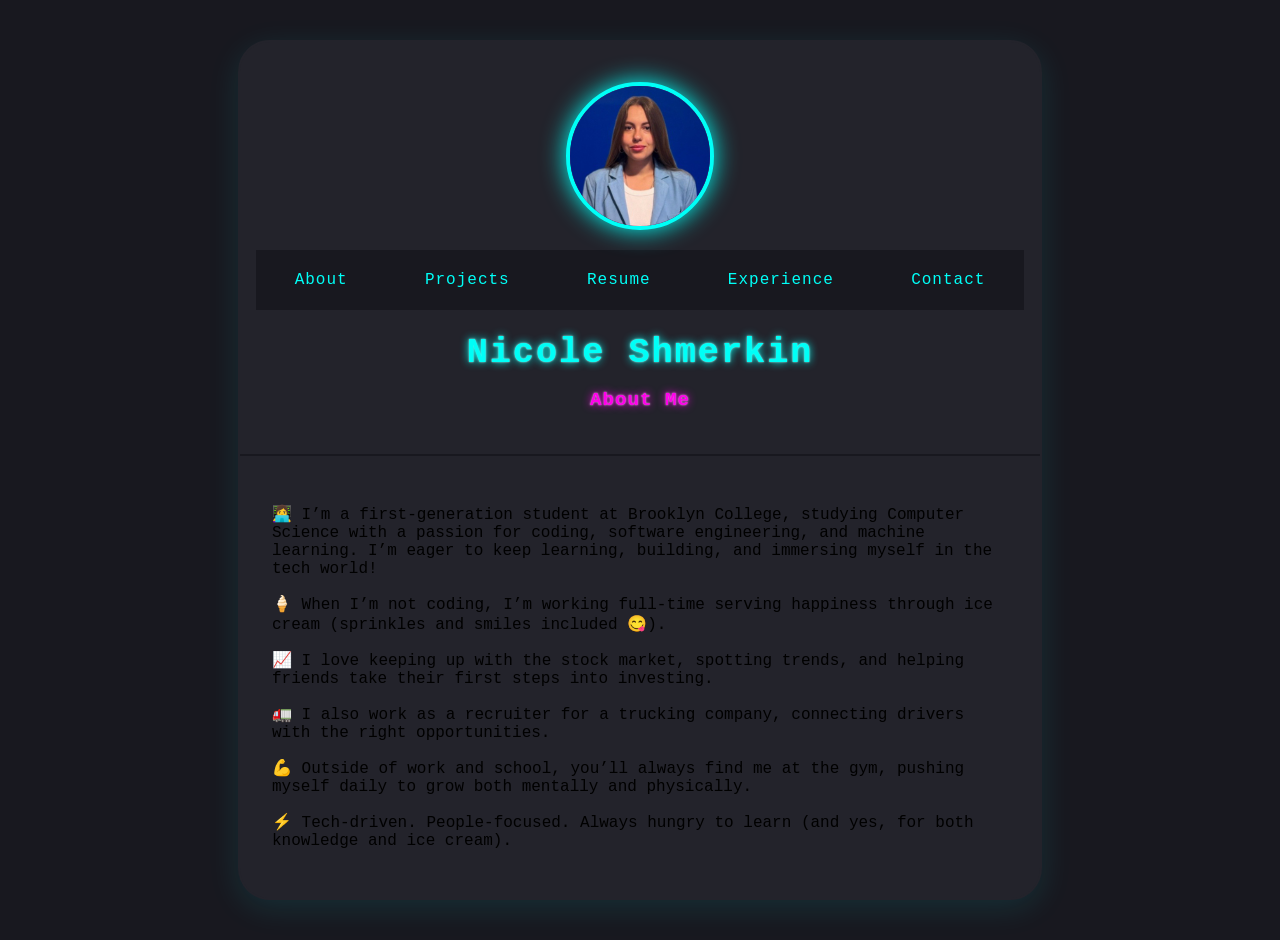
==== pages/about.html @ 556e2133 "first commit" ====
<!DOCTYPE html>
<html lang="en">
<head>
    <meta charset="UTF-8">
    <meta name="viewport" content="width=device-width, initial-scale=1.0">
    <title>About Me - Nicole Shmerkin</title>
    <link rel="stylesheet" href="../css">
    <style>
        body {
            font-family: 'IBM Plex Mono', 'Courier New', monospace;
            background: #18181f;
            margin: 0;
            color: #000;
        }
        .container {
            max-width: 800px;
            margin: 40px auto;
            border-radius: 32px;
            box-shadow: 0 8px 32px rgba(0,255,255,0.10);
            background: #23232b;
            border: 2px solid #23232b;
            overflow: hidden;
        }
        header {
            background: #23232b;
            padding: 2.5rem 1rem 1.5rem 1rem;
            text-align: center;
            border-bottom: 2px solid #18181f;
        }
        .profile-pic {
            display: flex;
            justify-content: center;
            align-items: center;
            margin-bottom: 1.2rem;
        }
        .profile-pic img {
            width: 140px;
            height: 140px;
            object-fit: cover;
            border-radius: 50%;
            border: 4px solid #00fff7;
            box-shadow: 0 0 24px #00fff7, 0 0 8px #ff00ea inset;
            background: #23232b;
        }
        h1 {
            font-size: 2.2rem;
            color: #00fff7;
            margin-bottom: 0.5rem;
            letter-spacing: 2px;
            font-weight: 700;
            text-shadow: 0 0 8px #00fff7, 0 0 2px #fff;
        }
        h2 {
            font-size: 1.2rem;
            color: #ff00ea;
            margin-bottom: 1.2rem;
            letter-spacing: 1px;
            font-weight: 600;
            text-shadow: 0 0 8px #ff00ea, 0 0 2px #fff;
        }
        section {
            padding: 2rem;
            text-align: left;
        }
        nav {
            display: flex;
            justify-content: space-around;
            background: #18181f;
            border-top: 1px solid #23232b;
            padding: 1rem 0;
        }
        nav a {
            color: #00fff7;
            text-decoration: none;
            font-weight: 500;
            font-size: 1rem;
            letter-spacing: 1px;
            padding: 0.3rem 0.7rem;
            border-radius: 6px;
            transition: background 0.2s, color 0.2s;
        }
        nav a:hover {
            background: #ff00ea;
            color: #18181f;
        }
    </style>
</head>
<body>
    <div class="container">
        <header>
            <div class="profile-pic">
                <img src="../Profile Picture.jpeg" alt="Profile Picture">
            </div>
            <nav>
                <a href="about.html">About</a>
                <a href="projects.html">Projects</a>
                <a href="resume.html">Resume</a>
                <a href="experience.html">Experience</a>
                <a href="contact.html">Contact</a>
            </nav>
            <h1>Nicole Shmerkin</h1>
            <h2>About Me</h2>
        </header>
        <section>
            <p>👩‍💻 I’m a first-generation student at Brooklyn College, studying Computer Science with a passion for coding, software engineering, and machine learning. I’m eager to keep learning, building, and immersing myself in the tech world! </p>

            🍦 When I’m not coding, I’m working full-time serving happiness through ice cream (sprinkles and smiles included 😋).</p>

<p>📈 I love keeping up with the stock market, spotting trends, and helping friends take their first steps into investing.</p>

<p>🚛 I also work as a recruiter for a trucking company, connecting drivers with the right opportunities.</p>

<p>💪 Outside of work and school, you’ll always find me at the gym, pushing myself daily to grow both mentally and physically.</p>

<p>⚡ Tech-driven. People-focused. Always hungry to learn (and yes, for both knowledge and ice cream).</p>
        </section>

    </div>
</body>
</html>
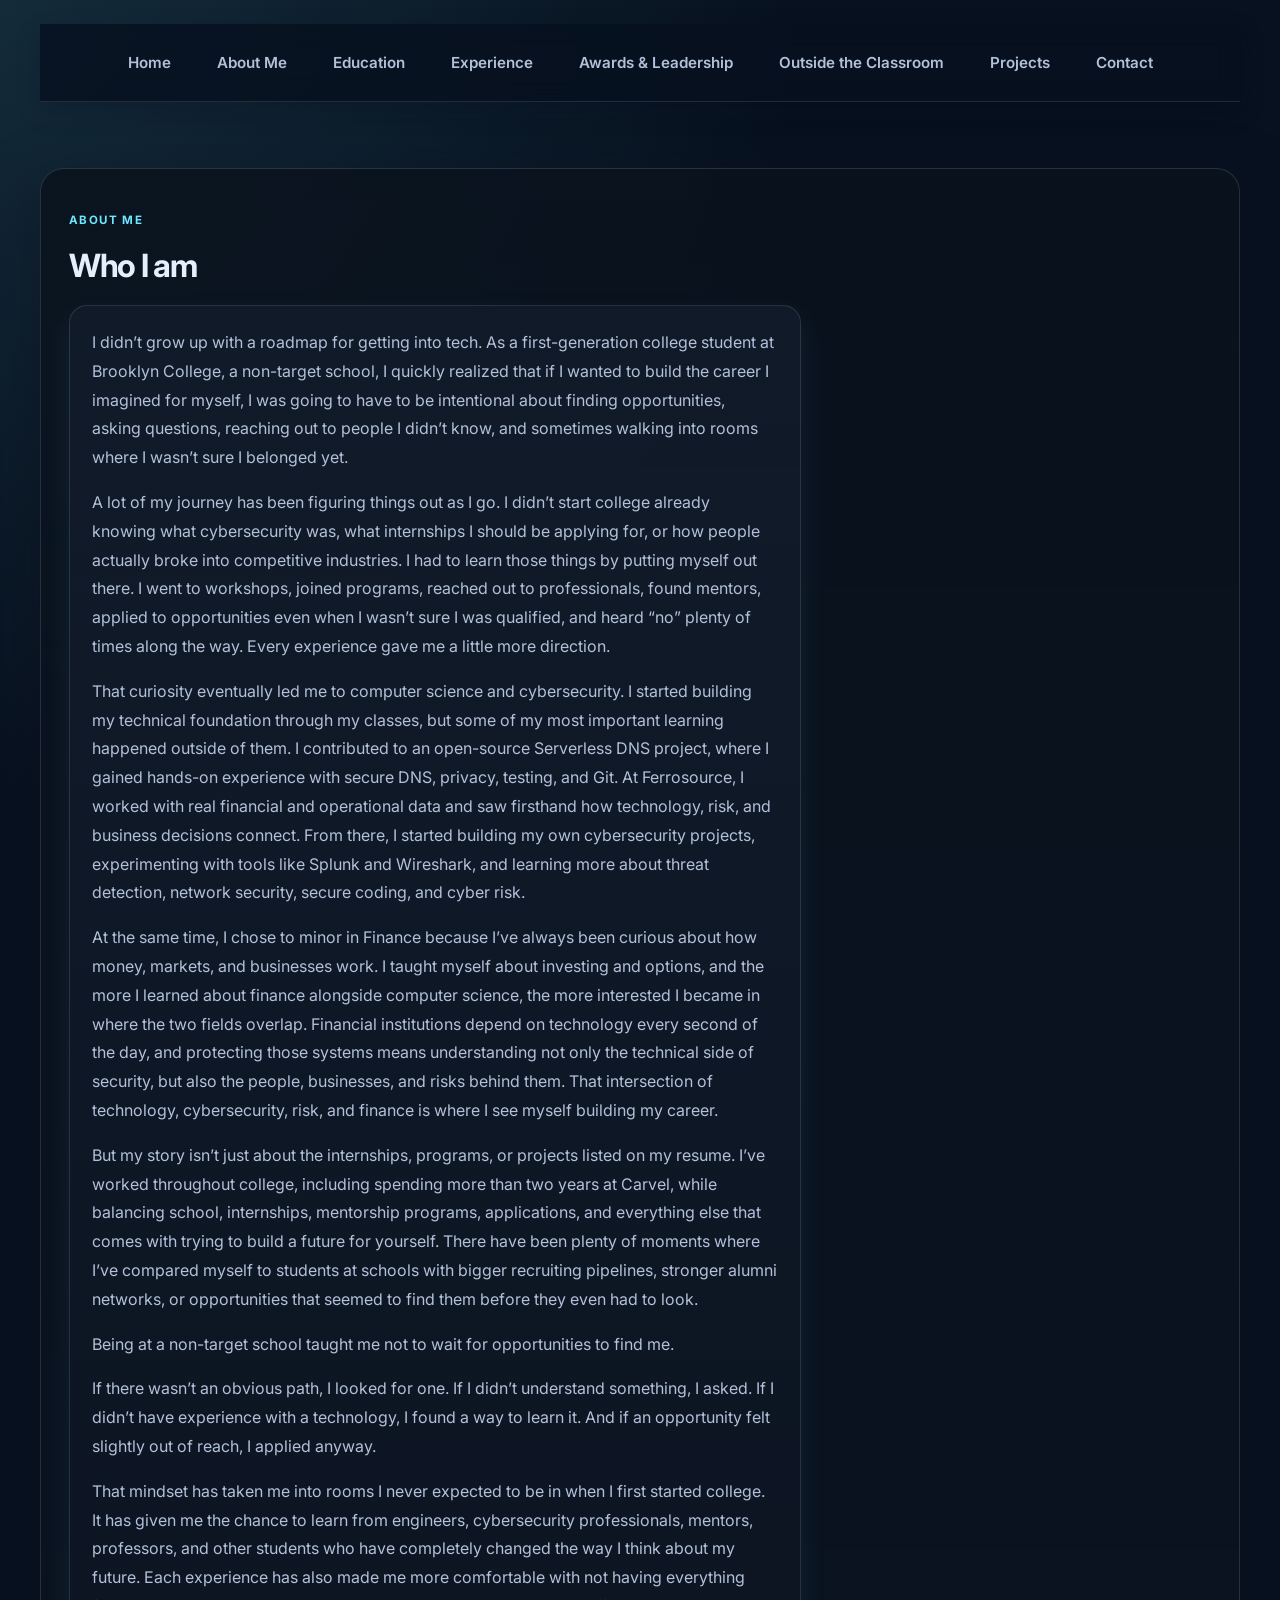
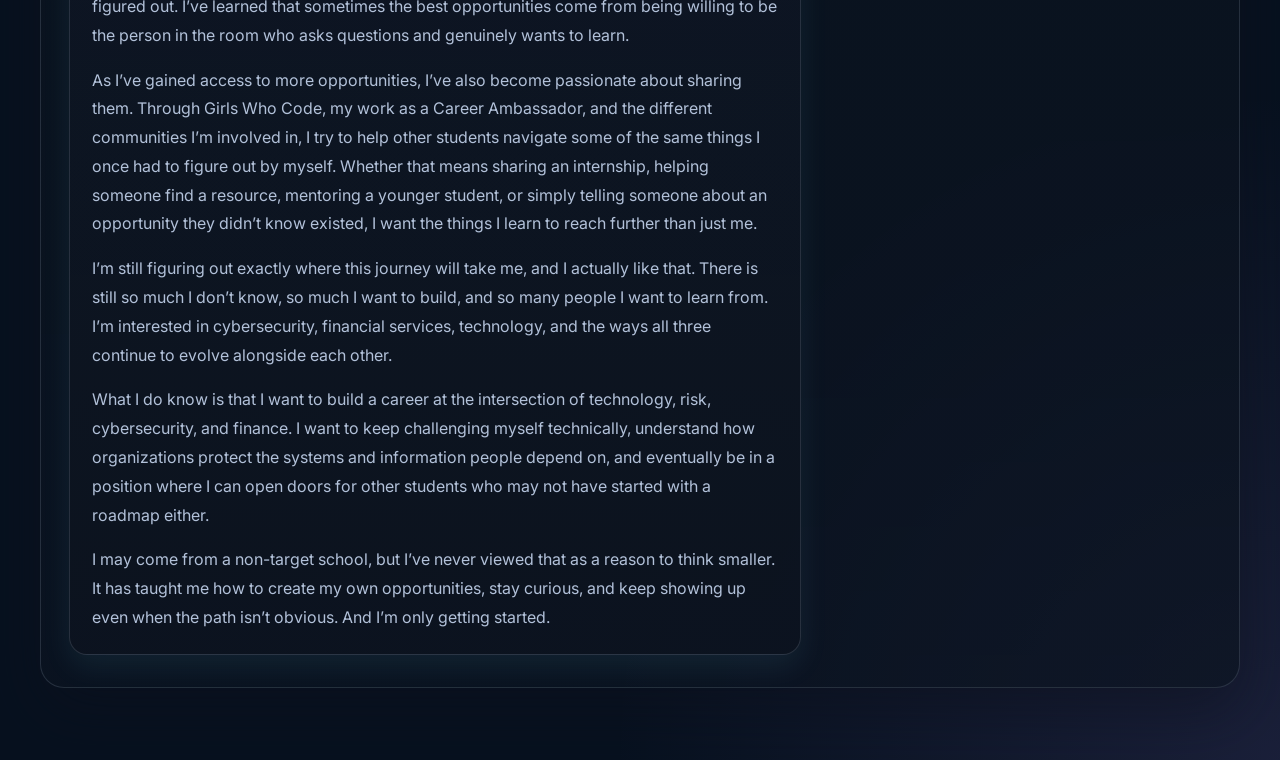
==== commit 5b9511e1: "Finalize personal portfolio website" ====
--- a/pages/about.html
+++ b/pages/about.html
@@ -1,121 +1,67 @@
 
 <!DOCTYPE html>
 <html lang="en">
-<head>
-    <meta charset="UTF-8">
-    <meta name="viewport" content="width=device-width, initial-scale=1.0">
-    <title>About Me - Nicole Shmerkin</title>
-    <link rel="stylesheet" href="../css">
-    <style>
-        body {
-            font-family: 'IBM Plex Mono', 'Courier New', monospace;
-            background: #18181f;
-            margin: 0;
-            color: #000;
-        }
-        .container {
-            max-width: 800px;
-            margin: 40px auto;
-            border-radius: 32px;
-            box-shadow: 0 8px 32px rgba(0,255,255,0.10);
-            background: #23232b;
-            border: 2px solid #23232b;
-            overflow: hidden;
-        }
-        header {
-            background: #23232b;
-            padding: 2.5rem 1rem 1.5rem 1rem;
-            text-align: center;
-            border-bottom: 2px solid #18181f;
-        }
-        .profile-pic {
-            display: flex;
-            justify-content: center;
-            align-items: center;
-            margin-bottom: 1.2rem;
-        }
-        .profile-pic img {
-            width: 140px;
-            height: 140px;
-            object-fit: cover;
-            border-radius: 50%;
-            border: 4px solid #00fff7;
-            box-shadow: 0 0 24px #00fff7, 0 0 8px #ff00ea inset;
-            background: #23232b;
-        }
-        h1 {
-            font-size: 2.2rem;
-            color: #00fff7;
-            margin-bottom: 0.5rem;
-            letter-spacing: 2px;
-            font-weight: 700;
-            text-shadow: 0 0 8px #00fff7, 0 0 2px #fff;
-        }
-        h2 {
-            font-size: 1.2rem;
-            color: #ff00ea;
-            margin-bottom: 1.2rem;
-            letter-spacing: 1px;
-            font-weight: 600;
-            text-shadow: 0 0 8px #ff00ea, 0 0 2px #fff;
-        }
-        section {
-            padding: 2rem;
-            text-align: left;
-        }
-        nav {
-            display: flex;
-            justify-content: space-around;
-            background: #18181f;
-            border-top: 1px solid #23232b;
-            padding: 1rem 0;
-        }
-        nav a {
-            color: #00fff7;
-            text-decoration: none;
-            font-weight: 500;
-            font-size: 1rem;
-            letter-spacing: 1px;
-            padding: 0.3rem 0.7rem;
-            border-radius: 6px;
-            transition: background 0.2s, color 0.2s;
-        }
-        nav a:hover {
-            background: #ff00ea;
-            color: #18181f;
-        }
-    </style>
-</head>
-<body>
-    <div class="container">
-        <header>
-            <div class="profile-pic">
-                <img src="../Profile Picture.jpeg" alt="Profile Picture">
+  <head>
+    <meta charset="UTF-8" />
+    <meta name="viewport" content="width=device-width, initial-scale=1.0" />
+    <title>About Me | Nicole Shmerkin</title>
+    <link rel="preconnect" href="https://fonts.googleapis.com" />
+    <link rel="preconnect" href="https://fonts.gstatic.com" crossorigin />
+    <link href="https://fonts.googleapis.com/css2?family=Inter:wght@400;500;600;700;800&display=swap" rel="stylesheet" />
+    <link rel="stylesheet" href="../style.css" />
+  </head>
+  <body>
+    <div class="page-shell">
+      <header class="site-header">
+        <nav class="top-nav" aria-label="Main navigation">
+          <a href="../index.html">Home</a>
+          <a href="about.html">About Me</a>
+          <a href="linkedin.html">Education</a>
+          <a href="experience.html">Experience</a>
+          <a href="awards.html">Awards & Leadership</a>
+          <a href="life.html">Outside the Classroom</a>
+          <a href="projects.html">Projects</a>
+          <a href="contact.html">Contact</a>
+        </nav>
+      </header>
+
+      <main>
+        <section class="section">
+          <div class="section-header">
+            <p class="section-label">About Me</p>
+            <h2>Who I am</h2>
+          </div>
+
+          <div class="about-grid">
+            <div class="panel">
+              <p>I didn’t grow up with a roadmap for getting into tech. As a first-generation college student at Brooklyn College, a non-target school, I quickly realized that if I wanted to build the career I imagined for myself, I was going to have to be intentional about finding opportunities, asking questions, reaching out to people I didn’t know, and sometimes walking into rooms where I wasn’t sure I belonged yet. </p>
+
+              <p>A lot of my journey has been figuring things out as I go. I didn’t start college already knowing what cybersecurity was, what internships I should be applying for, or how people actually broke into competitive industries. I had to learn those things by putting myself out there. I went to workshops, joined programs, reached out to professionals, found mentors, applied to opportunities even when I wasn’t sure I was qualified, and heard “no” plenty of times along the way. Every experience gave me a little more direction.</p>
+
+              </p>
+              <p>That curiosity eventually led me to computer science and cybersecurity. I started building my technical foundation through my classes, but some of my most important learning happened outside of them. I contributed to an open-source Serverless DNS project, where I gained hands-on experience with secure DNS, privacy, testing, and Git. At Ferrosource, I worked with real financial and operational data and saw firsthand how technology, risk, and business decisions connect. From there, I started building my own cybersecurity projects, experimenting with tools like Splunk and Wireshark, and learning more about threat detection, network security, secure coding, and cyber risk.</p>
+              <p>At the same time, I chose to minor in Finance because I’ve always been curious about how money, markets, and businesses work. I taught myself about investing and options, and the more I learned about finance alongside computer science, the more interested I became in where the two fields overlap. Financial institutions depend on technology every second of the day, and protecting those systems means understanding not only the technical side of security, but also the people, businesses, and risks behind them. That intersection of technology, cybersecurity, risk, and finance is where I see myself building my career.</p>
+
+<p>But my story isn’t just about the internships, programs, or projects listed on my resume. I’ve worked throughout college, including spending more than two years at Carvel, while balancing school, internships, mentorship programs, applications, and everything else that comes with trying to build a future for yourself. There have been plenty of moments where I’ve compared myself to students at schools with bigger recruiting pipelines, stronger alumni networks, or opportunities that seemed to find them before they even had to look.</p>
+
+<p>Being at a non-target school taught me not to wait for opportunities to find me.</p>
+
+<p>If there wasn’t an obvious path, I looked for one. If I didn’t understand something, I asked. If I didn’t have experience with a technology, I found a way to learn it. And if an opportunity felt slightly out of reach, I applied anyway.</p>
+
+<p>That mindset has taken me into rooms I never expected to be in when I first started college. It has given me the chance to learn from engineers, cybersecurity professionals, mentors, professors, and other students who have completely changed the way I think about my future. Each experience has also made me more comfortable with not having everything figured out. I’ve learned that sometimes the best opportunities come from being willing to be the person in the room who asks questions and genuinely wants to learn.</p>
+
+<p>As I’ve gained access to more opportunities, I’ve also become passionate about sharing them. Through Girls Who Code, my work as a Career Ambassador, and the different communities I’m involved in, I try to help other students navigate some of the same things I once had to figure out by myself. Whether that means sharing an internship, helping someone find a resource, mentoring a younger student, or simply telling someone about an opportunity they didn’t know existed, I want the things I learn to reach further than just me.</p>
+
+<p>I’m still figuring out exactly where this journey will take me, and I actually like that. There is still so much I don’t know, so much I want to build, and so many people I want to learn from. I’m interested in cybersecurity, financial services, technology, and the ways all three continue to evolve alongside each other.</p>
+
+<p>What I do know is that I want to build a career at the intersection of technology, risk, cybersecurity, and finance. I want to keep challenging myself technically, understand how organizations protect the systems and information people depend on, and eventually be in a position where I can open doors for other students who may not have started with a roadmap either.</p>
+
+<p>I may come from a non-target school, but I’ve never viewed that as a reason to think smaller. It has taught me how to create my own opportunities, stay curious, and keep showing up even when the path isn’t obvious. And I’m only getting started.</p>
             </div>
-            <nav>
-                <a href="about.html">About</a>
-                <a href="projects.html">Projects</a>
-                <a href="resume.html">Resume</a>
-                <a href="experience.html">Experience</a>
-                <a href="contact.html">Contact</a>
-            </nav>
-            <h1>Nicole Shmerkin</h1>
-            <h2>About Me</h2>
-        </header>
-        <section>
-            <p>👩‍💻 I’m a first-generation student at Brooklyn College, studying Computer Science with a passion for coding, software engineering, and machine learning. I’m eager to keep learning, building, and immersing myself in the tech world! </p>
 
-            🍦 When I’m not coding, I’m working full-time serving happiness through ice cream (sprinkles and smiles included 😋).</p>
-
-<p>📈 I love keeping up with the stock market, spotting trends, and helping friends take their first steps into investing.</p>
-
-<p>🚛 I also work as a recruiter for a trucking company, connecting drivers with the right opportunities.</p>
-
-<p>💪 Outside of work and school, you’ll always find me at the gym, pushing myself daily to grow both mentally and physically.</p>
-
-<p>⚡ Tech-driven. People-focused. Always hungry to learn (and yes, for both knowledge and ice cream).</p>
+          </div>
         </section>
-
+      </main>
     </div>
-</body>
+  </body>
 </html>
--- a/style.css
+++ b/style.css
@@ -0,0 +1,650 @@
+:root {
+  --bg: #07111f;
+  --bg-soft: #0e1d30;
+  --panel: rgba(15, 25, 41, 0.9);
+  --panel-soft: rgba(21, 36, 56, 0.9);
+  --panel-alt: #101f33;
+  --border: rgba(148, 163, 184, 0.18);
+  --text: #e5eefb;
+  --muted: #b2c1d9;
+  --primary: #6ee7ff;
+  --secondary: #a78bfa;
+  --accent: #34d399;
+  --shadow: 0 22px 60px rgba(12, 17, 29, 0.55);
+  --soft-shadow: 0 12px 30px rgba(110, 231, 255, 0.08);
+}
+
+* {
+  box-sizing: border-box;
+}
+
+html {
+  scroll-behavior: smooth;
+}
+
+body {
+  margin: 0;
+  font-family: 'Inter', 'Segoe UI', sans-serif;
+  color: var(--text);
+  background:
+    radial-gradient(circle at top left, rgba(110, 231, 255, 0.12), transparent 30%),
+    radial-gradient(circle at bottom right, rgba(167, 139, 250, 0.12), transparent 25%),
+    var(--bg);
+}
+
+img {
+  max-width: 100%;
+  display: block;
+}
+
+.page-shell {
+  max-width: 1240px;
+  margin: 0 auto;
+  padding: 24px 20px 72px;
+}
+
+.site-header {
+  position: sticky;
+  top: 0;
+  z-index: 10;
+  backdrop-filter: blur(12px);
+  background: rgba(7, 17, 31, 0.82);
+  border-bottom: 1px solid var(--border);
+  box-shadow: 0 10px 26px rgba(2, 6, 23, 0.18);
+}
+
+.top-nav {
+  max-width: 1200px;
+  margin: 0 auto;
+  padding: 18px 20px;
+  display: flex;
+  justify-content: center;
+  flex-wrap: wrap;
+  gap: 12px;
+}
+
+.top-nav a {
+  color: var(--muted);
+  text-decoration: none;
+  padding: 10px 16px;
+  border-radius: 999px;
+  border: 1px solid transparent;
+  font-size: 0.95rem;
+  font-weight: 600;
+  transition: 0.2s ease;
+}
+
+.top-nav a:hover,
+.top-nav a:focus-visible,
+.top-nav a.active {
+  color: var(--text);
+  border-color: var(--border);
+  background: rgba(148, 163, 184, 0.08);
+}
+
+main {
+  padding-top: 36px;
+}
+
+.section {
+  margin-top: 30px;
+  padding: 32px 28px;
+  background: linear-gradient(180deg, rgba(10, 18, 29, 0.85), rgba(12, 20, 33, 0.72));
+  border: 1px solid rgba(148, 163, 184, 0.2);
+  border-radius: 24px;
+  box-shadow: var(--shadow);
+}
+
+.hero {
+  display: grid;
+  grid-template-columns: 1.2fr 0.8fr;
+  gap: 32px;
+  align-items: center;
+}
+
+.eyebrow,
+.section-label,
+.mini-tag,
+.tag {
+  display: inline-block;
+  letter-spacing: 0.12em;
+  text-transform: uppercase;
+  font-size: 0.72rem;
+  font-weight: 700;
+}
+
+.eyebrow,
+.section-label,
+.mini-tag {
+  color: var(--primary);
+}
+
+.tag {
+  color: var(--accent);
+  padding: 6px 10px;
+  border-radius: 999px;
+  background: rgba(52, 211, 153, 0.1);
+  border: 1px solid rgba(52, 211, 153, 0.25);
+}
+
+.hero h1 {
+  margin: 12px 0 16px;
+  font-size: clamp(2.8rem, 4vw, 4.8rem);
+  line-height: 0.96;
+  letter-spacing: -0.065em;
+  text-shadow: 0 12px 30px rgba(110, 231, 255, 0.15);
+}
+
+.headline {
+  margin: 0;
+  color: var(--muted);
+  font-size: 1.12rem;
+  line-height: 1.7;
+  max-width: 620px;
+}
+
+.hero-actions {
+  display: flex;
+  flex-wrap: wrap;
+  gap: 14px;
+  margin-top: 24px;
+}
+
+.btn {
+  display: inline-flex;
+  align-items: center;
+  justify-content: center;
+  padding: 12px 20px;
+  border-radius: 10px;
+  font-weight: 700;
+  text-decoration: none;
+  transition: transform 0.2s ease, opacity 0.2s ease;
+}
+
+.btn:hover {
+  transform: translateY(-1px);
+}
+
+.btn.primary {
+  background: linear-gradient(135deg, var(--primary), var(--secondary));
+  color: #061019;
+}
+
+.btn.secondary {
+  border: 1px solid var(--border);
+  color: var(--text);
+  background: rgba(148, 163, 184, 0.06);
+}
+
+.quick-facts {
+  list-style: none;
+  padding: 0;
+  margin: 24px 0 0;
+  display: grid;
+  gap: 10px;
+}
+
+.quick-facts li {
+  display: flex;
+  align-items: center;
+  gap: 10px;
+  color: var(--muted);
+}
+
+.quick-facts li::before {
+  content: "•";
+  color: var(--primary);
+  font-size: 1.5rem;
+  line-height: 1;
+}
+
+.hero-visual {
+  display: flex;
+  justify-content: center;
+}
+
+.image-frame {
+  width: min(100%, 360px);
+  border-radius: 24px;
+  overflow: hidden;
+  border: 1px solid var(--border);
+  background: rgba(148, 163, 184, 0.08);
+  box-shadow: var(--shadow);
+}
+
+.image-frame img {
+  width: 100%;
+  height: 100%;
+  object-fit: cover;
+  aspect-ratio: 3 / 4;
+}
+
+.section-header {
+  margin-bottom: 20px;
+}
+
+.section-header h2 {
+  margin: 8px 0 0;
+  font-size: clamp(2rem, 2vw, 2.8rem);
+  letter-spacing: -0.04em;
+}
+
+.about-grid,
+.cards-grid,
+.project-grid,
+.life-grid,
+.image-strip {
+  display: grid;
+  gap: 20px;
+}
+
+.about-grid {
+  grid-template-columns: 1.5fr 0.8fr;
+}
+
+.photo-stack {
+  display: grid;
+  gap: 14px;
+  margin-top: 16px;
+}
+
+.photo-card,
+.mini-photo-card {
+  background: rgba(148, 163, 184, 0.05);
+  border: 1px solid var(--border);
+  border-radius: 16px;
+  overflow: hidden;
+}
+
+.photo-card img,
+.mini-photo-card img {
+  width: 100%;
+  height: 180px;
+  object-fit: cover;
+  display: block;
+}
+
+.photo-card span,
+.mini-photo-card span {
+  display: block;
+  padding: 10px 12px 12px;
+  color: var(--muted);
+  font-size: 0.85rem;
+  font-weight: 600;
+}
+
+.image-strip {
+  grid-template-columns: repeat(2, minmax(0, 1fr));
+  margin: 18px 0 22px;
+}
+
+.panel {
+  background: linear-gradient(180deg, rgba(17, 27, 42, 0.95), rgba(12, 19, 31, 0.88));
+  border: 1px solid rgba(148, 163, 184, 0.2);
+  border-radius: 18px;
+  padding: 22px;
+  box-shadow: var(--soft-shadow);
+}
+
+.panel p {
+  color: var(--muted);
+  line-height: 1.8;
+  margin: 0 0 16px;
+}
+
+.panel p:last-child {
+  margin-bottom: 0;
+}
+
+.stats-panel {
+  display: grid;
+  gap: 18px;
+}
+
+.stat {
+  padding: 18px;
+  border-radius: 14px;
+  background: rgba(148, 163, 184, 0.05);
+  border: 1px solid var(--border);
+}
+
+.stat strong {
+  display: block;
+  font-size: 1.05rem;
+  margin-bottom: 6px;
+}
+
+.stat span {
+  color: var(--muted);
+}
+
+.three-up {
+  grid-template-columns: repeat(3, minmax(0, 1fr));
+}
+
+.highlight-card h3,
+.project-card h4,
+.life-card h3 {
+  margin: 10px 0 12px;
+  font-size: 1.35rem;
+}
+
+.highlight-card p,
+.project-card p,
+.life-card p,
+.contact-panel p {
+  color: var(--muted);
+  line-height: 1.7;
+  margin: 0;
+}
+
+.skill-panel {
+  margin-top: 20px;
+}
+
+.skill-panel h3 {
+  margin: 0 0 16px;
+}
+
+.experience-stack {
+  display: grid;
+  gap: 20px;
+  margin-top: 12px;
+}
+
+.experience-card {
+  padding: 24px 26px;
+  background: linear-gradient(180deg, rgba(17, 27, 42, 0.96), rgba(12, 19, 31, 0.9));
+}
+
+.experience-header {
+  display: flex;
+  justify-content: space-between;
+  align-items: flex-start;
+  gap: 16px;
+  margin-bottom: 8px;
+}
+
+.experience-header h3 {
+  margin: 8px 0 0;
+  font-size: 1.45rem;
+  letter-spacing: -0.02em;
+}
+
+.experience-date {
+  color: var(--primary);
+  font-size: 0.76rem;
+  font-weight: 800;
+  letter-spacing: 0.12em;
+  text-transform: uppercase;
+  white-space: nowrap;
+  padding-top: 8px;
+}
+
+.experience-meta {
+  margin: 0 0 12px;
+  color: var(--primary);
+  font-weight: 700;
+}
+
+.experience-card p {
+  margin: 0 0 12px;
+}
+
+.experience-card p:last-child {
+  margin-bottom: 0;
+}
+
+.experience-card strong {
+  color: var(--text);
+}
+
+.skill-list {
+  display: flex;
+  flex-wrap: wrap;
+  gap: 12px;
+}
+
+.skill-list span {
+  background: rgba(110, 231, 255, 0.08);
+  color: var(--text);
+  border: 1px solid rgba(110, 231, 255, 0.2);
+  padding: 8px 12px;
+  border-radius: 999px;
+  font-weight: 600;
+  box-shadow: inset 0 0 0 1px rgba(255, 255, 255, 0.02);
+}
+
+.awards-grid {
+  display: grid;
+  grid-template-columns: repeat(2, minmax(0, 1fr));
+  gap: 20px;
+}
+
+.award-card h3 {
+  margin: 12px 0 10px;
+  font-size: 1.28rem;
+}
+
+.life-grid {
+  grid-template-columns: repeat(3, minmax(0, 1fr));
+}
+
+.life-card {
+  overflow: hidden;
+  background: var(--panel);
+  border: 1px solid var(--border);
+  border-radius: 18px;
+}
+
+.photo-placeholder {
+  display: flex;
+  align-items: center;
+  justify-content: center;
+  min-height: 180px;
+  background: linear-gradient(135deg, rgba(110, 231, 255, 0.08), rgba(167, 139, 250, 0.08));
+  border: 1px dashed rgba(148, 163, 184, 0.35);
+  color: var(--muted);
+  font-weight: 700;
+  letter-spacing: 0.08em;
+  text-transform: uppercase;
+  font-size: 0.7rem;
+}
+
+.concerts-section {
+  margin-top: 28px;
+}
+
+.concerts-section h3 {
+  margin: 0 0 18px;
+  font-size: 1.3rem;
+}
+
+.concert-grid {
+  display: grid;
+  grid-template-columns: repeat(3, minmax(0, 1fr));
+  gap: 20px;
+}
+
+.concert-card {
+  background: var(--panel-soft);
+  border: 1px solid var(--border);
+  border-radius: 18px;
+  padding: 18px;
+}
+
+.concert-card h4 {
+  margin: 16px 0 10px;
+  font-size: 1.15rem;
+}
+
+.concert-card p,
+.skydiving-card p {
+  color: var(--muted);
+  line-height: 1.7;
+  margin: 0;
+}
+
+.skydiving-card {
+  display: grid;
+  grid-template-columns: minmax(200px, 0.9fr) 1.5fr;
+  gap: 18px;
+  align-items: center;
+  margin-top: 28px;
+}
+
+.skydiving-card h3 {
+  margin: 0 0 10px;
+  font-size: 1.35rem;
+}
+
+.life-card img {
+  width: 100%;
+  height: 220px;
+  object-fit: cover;
+  border-bottom: 1px solid var(--border);
+}
+
+.life-card div {
+  padding: 18px;
+}
+
+.industry-block {
+  margin-top: 28px;
+}
+
+.industry-block h3 {
+  margin: 0 0 18px;
+  font-size: 1.3rem;
+}
+
+.project-grid {
+  grid-template-columns: repeat(3, minmax(0, 1fr));
+}
+
+.project-card {
+  display: flex;
+  flex-direction: column;
+  background: linear-gradient(180deg, rgba(15, 25, 40, 0.96), rgba(11, 18, 30, 0.9));
+  border: 1px solid var(--border);
+  border-radius: 18px;
+  padding: 20px;
+  transition: transform 0.2s ease, border-color 0.2s ease, box-shadow 0.2s ease;
+  box-shadow: var(--soft-shadow);
+}
+
+.project-link {
+  margin-top: auto;
+  padding-top: 16px;
+}
+
+.project-link a {
+  display: inline-block;
+  color: var(--primary);
+  text-decoration: none;
+  font-weight: 700;
+}
+
+.project-link a:hover {
+  text-decoration: underline;
+}
+
+.project-card:hover,
+.gallery-card:hover,
+.life-card:hover {
+  transform: translateY(-4px);
+  border-color: rgba(110, 231, 255, 0.3);
+  box-shadow: 0 18px 36px rgba(110, 231, 255, 0.07);
+}
+
+.project-card h4,
+.highlight-card h3,
+.life-card h3 {
+  letter-spacing: -0.02em;
+}
+
+.project-thumb {
+  overflow: hidden;
+  border-radius: 12px;
+  border: 1px solid var(--border);
+  margin-bottom: 16px;
+}
+
+.project-thumb img {
+  width: 100%;
+  height: 180px;
+  object-fit: cover;
+  display: block;
+}
+
+.gallery-grid {
+  display: grid;
+  grid-template-columns: repeat(3, minmax(0, 1fr));
+  gap: 20px;
+}
+
+.gallery-card {
+  background: var(--panel-soft);
+  border: 1px solid var(--border);
+  border-radius: 18px;
+  overflow: hidden;
+  transition: transform 0.2s ease, border-color 0.2s ease;
+}
+
+.gallery-card img {
+  width: 100%;
+  height: 220px;
+  object-fit: cover;
+}
+
+.gallery-card h3 {
+  margin: 16px 18px 8px;
+  font-size: 1.2rem;
+}
+
+.gallery-card p {
+  margin: 0 18px 18px;
+  color: var(--muted);
+  line-height: 1.7;
+}
+
+.contact-panel {
+  max-width: 760px;
+}
+
+.contact-links {
+  display: flex;
+  gap: 12px;
+  flex-wrap: wrap;
+  margin-top: 18px;
+}
+
+.contact-links a {
+  text-decoration: none;
+  padding: 10px 14px;
+  border-radius: 10px;
+  color: var(--text);
+  background: linear-gradient(180deg, rgba(167, 139, 250, 0.18), rgba(110, 231, 255, 0.08));
+  border: 1px solid rgba(167, 139, 250, 0.25);
+  font-weight: 600;
+  transition: transform 0.2s ease, border-color 0.2s ease;
+}
+
+.contact-links a:hover {
+  transform: translateY(-1px);
+  border-color: rgba(110, 231, 255, 0.38);
+}
+
+@media (max-width: 900px) {
+  .hero,
+  .about-grid,
+  .life-grid,
+  .project-grid,
+  .three-up {
+    grid-template-columns: 1fr;
+  }
+
+  .section {
+    padding: 22px 18px;
+  }
+}
